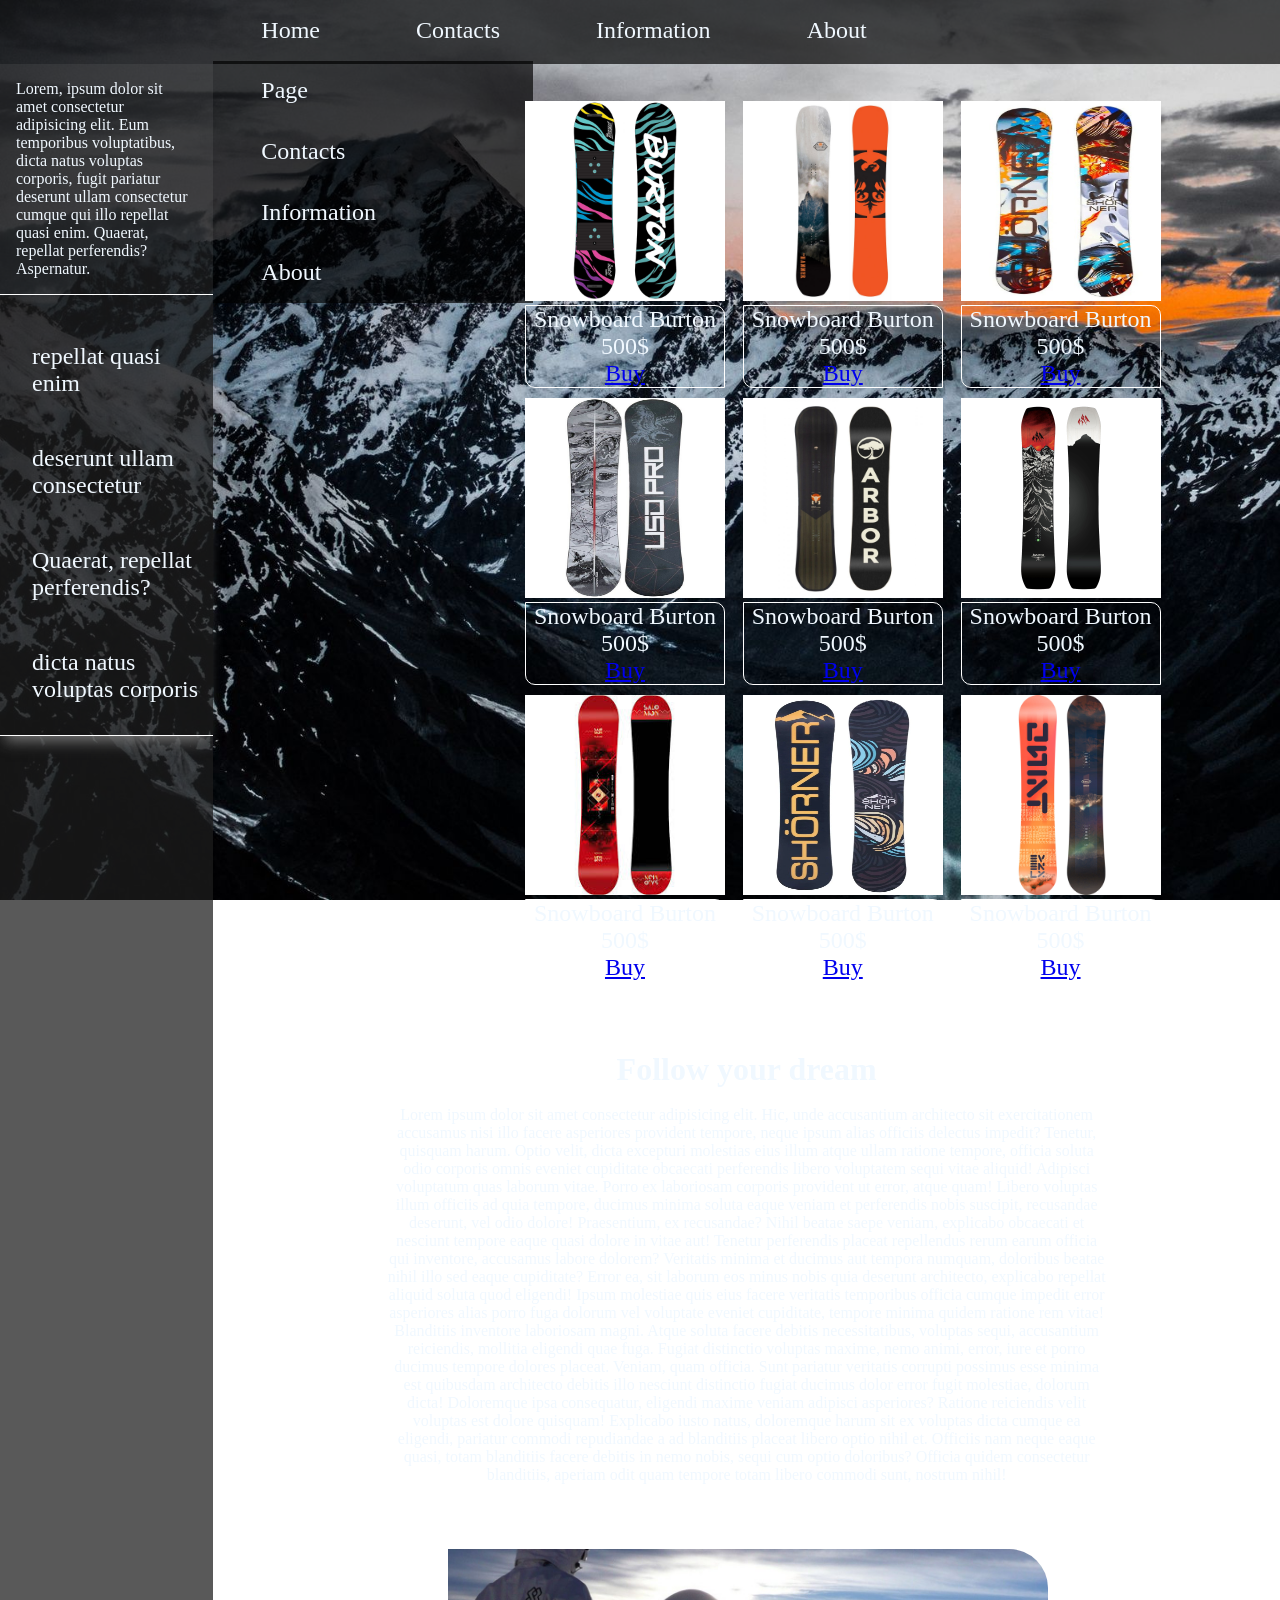
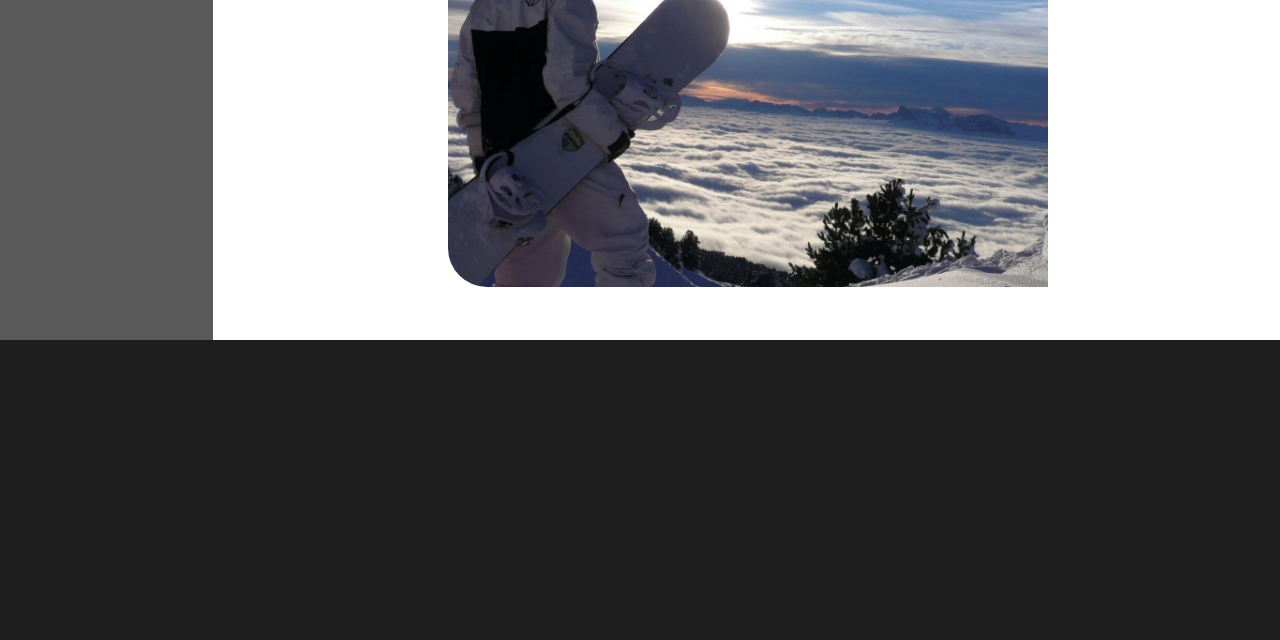
==== landing page/index.html @ 9e9fad51 "++" ====
<!DOCTYPE html>
<html lang="en">

<head>
    <meta charset="UTF-8">
    <meta http-equiv="X-UA-Compatible" content="IE=edge">
    <meta name="viewport" content="width=device-width, initial-scale=1.0">
    <link rel="stylesheet" href="../landing page/styles/style.css">
    <link rel="stylesheet" href="../landing page/styles/style_left_bar.css">
    <link rel="stylesheet" href="../landing page/styles/nav-bar.css">
    <title>Document</title>
</head>

<body>

    <div class="nav-bar">
        <div class="nav-list">
            <a class="home" href="#">Home</a>
            <a href="#">Contacts</a>
            <a href="#">Information</a>
            <a href="#">About</a>   
        </div>
       <div class="drop"> 
        <a class="home" href="#">Page</a>
        <a href="#">Contacts</a>
        <a href="#">Information</a>
        <a href="#">About</a>
    </div>
        
      

    </div>
    <div class="main-container">


        <div class="left-bar">
            <p>Lorem, ipsum dolor sit amet consectetur adipisicing elit.
                Eum temporibus voluptatibus, dicta natus voluptas corporis, fugit pariatur
                deserunt ullam consectetur
                cumque qui illo repellat quasi enim. Quaerat, repellat perferendis? Aspernatur.</p>
            <div class="info-left-bar">
                <ul>
                    <li class="list">repellat quasi enim</li>
                    <li class="list">deserunt ullam consectetur </li>
                    <li class="list">Quaerat, repellat perferendis?</li>
                    <li class="list">dicta natus voluptas corporis</li>
                </ul>
            </div>


        </div>
        <div class="inner-container">
        
            <div class="container">
                <div class="card">
                    <img src="../landing page/images/bords/181dc65eab731bc7d8aace21afc65b5e.jpg" />
                    <div class="card-info">
                        <p> Snowboard Burton</p>
                        <p>500$</p>
                        <a href="#">Buy</a>


                    </div>
                </div>
                <div class="card">
                    <img src="../landing page/images/bords/2805620668457aee5518f16487d58539.jpg" />
                    <div class="card-info">
                        <p> Snowboard Burton</p>
                        <p>500$</p>
                        <a href="#">Buy</a>


                    </div>
                </div>
                <div class="card">
                    <img src="../landing page/images/bords/61g7djynd0pxby4lard2joucw4hs6le8.jpg">
                    <div class="card-info">
                        <p> Snowboard Burton</p>
                        <p>500$</p>
                        <a href="#">Buy</a>


                    </div>
                </div>
                <div class="card">
                    <img src="../landing page/images/bords/6479230111.jpg" />
                    <div class="card-info">
                        <p> Snowboard Burton</p>
                        <p>500$</p>
                        <a href="#">Buy</a>


                    </div>
                </div>
                <div class="card">
                    <img src="../landing page/images/bords/Arbor-2022-Foundation-1000x1200.jpg" />
                    <div class="card-info">
                        <p> Snowboard Burton</p>
                        <p>500$</p>
                        <a href="#">Buy</a>


                    </div>
                </div>
                <div class="card">
                    <img src="../landing page/images/bords/c1ef1b1c0a59881adbe6d897e9af8e7f.jpg" />
                    <div class="card-info">
                        <p> Snowboard Burton</p>
                        <p>500$</p>
                        <a href="#">Buy</a>


                    </div>
                </div>
                <div class="card">
                    <img src="../landing page/images/bords/images.jpg" />
                    <div class="card-info">
                        <p> Snowboard Burton</p>
                        <p>500$</p>
                        <a href="#">Buy</a>


                    </div>
                </div>
                <div class="card">
                    <img src="../landing page/images/bords/yyi48ip8axywd3rla53e3nftq1rkj0ws.jpg" />
                    <div class="card-info">
                        <p> Snowboard Burton</p>
                        <p>500$</p>
                        <a href="#">Buy</a>


                    </div>
                </div>
                <div class="card">
                    <img src="../landing page/images/bords/Сноуборд-JOINT-EVENLY-SNB-21-22.jpg" />
                    <div class="card-info">
                        <p> Snowboard Burton</p>
                        <p>500$</p>
                        <a href="#">Buy</a>


                    </div>
                </div>

            </div>
            <div class="text">
                <h1> Follow your dream</h1>
                <br>
                <p>Lorem ipsum dolor sit amet consectetur adipisicing elit. Hic, unde accusantium architecto sit
                    exercitationem accusamus nisi illo facere asperiores provident tempore, neque ipsum alias officiis
                    delectus impedit? Tenetur, quisquam harum.
                    Optio velit, dicta excepturi molestias eius illum atque ullam ratione tempore, officia soluta odio
                    corporis omnis eveniet cupiditate obcaecati perferendis libero voluptatem sequi vitae aliquid!
                    Adipisci voluptatum quas laborum vitae.
                    Porro ex laboriosam corporis provident ut error, atque quam! Libero voluptas illum officiis ad quia
                    tempore, ducimus minima soluta eaque veniam et perferendis nobis suscipit, recusandae deserunt, vel
                    odio dolore!
                    Praesentium, ex recusandae? Nihil beatae saepe veniam, explicabo obcaecati et nesciunt tempore eaque
                    quasi dolore in vitae aut! Tenetur perferendis placeat repellendus rerum earum officia qui
                    inventore, accusamus labore dolorem?
                    Veritatis minima et ducimus aut tempora numquam, doloribus beatae nihil illo sed eaque cupiditate?
                    Error ea, sit laborum eos minus nobis quia deserunt architecto, explicabo repellat aliquid soluta
                    quod eligendi!
                    Ipsum molestiae quis eius facere veritatis temporibus officia cumque impedit error asperiores alias
                    porro fuga dolorum vel voluptate eveniet cupiditate, tempore minima quidem ratione rem vitae!
                    Blanditiis inventore laboriosam magni.
                    Atque soluta facere debitis necessitatibus, voluptas sequi, accusantium reiciendis, mollitia
                    eligendi quae fuga. Fugiat distinctio voluptas maxime, nemo animi, error, iure et porro ducimus
                    tempore dolores placeat. Veniam, quam officia.
                    Sunt pariatur veritatis corrupti possimus esse minima est quibusdam architecto debitis illo nesciunt
                    distinctio fugiat ducimus dolor error fugit molestiae, dolorum dicta! Doloremque ipsa consequatur,
                    eligendi maxime veniam adipisci asperiores?
                    Ratione reiciendis velit voluptas est dolore quisquam! Explicabo iusto natus, doloremque harum sit
                    ex voluptas dicta cumque ea eligendi, pariatur commodi repudiandae a ad blanditiis placeat libero
                    optio nihil et.
                    Officiis nam neque eaque quasi, totam blanditiis facere debitis in nemo nobis, sequi cum optio
                    doloribus? Officia quidem consectetur blanditiis, aperiam odit quam tempore totam libero commodi
                    sunt, nostrum nihil!</p>
            </div>
            <div class="snow">
                <img src="../landing page/images/snoubordist-smotrit-na-oblaka.jpg">
            </div>
        </div>
       

    </div>
    <div class="footer"></div>

</body>

</html>
---- landing page/styles/style.css ----
*{
    margin: 0;
    padding: 0;
}
.card{
    width: 200px;
    margin: 5px;
}

.card img{
    width: 100%;
    max-height: 200px;
}

.container{
    margin-top: 2em;
    padding-left: 12.5em;
    display: grid;
    grid-template-columns: 1fr 1fr 1fr;
    grid-template-rows: repeat(3, 1fr);

}

.card-info{
    border: 0.5px solid rgb(255, 255, 255);
    text-align: center;
    font-size: 24px;
    border-bottom-left-radius: 10px;
    border-top-right-radius: 10px;
}

body{
    background-image: url('../images/mountain1.png');
    color: aliceblue;
    background-attachment: fixed;
    background-repeat: no-repeat;
    background-size: cover;
}

/* body:before {
    content: "";
    position: fixed;
    top: 0;
    left: 0;
    width: 100%;
    height: 100%;
    background: url('../images/stripe-black.png');
} */

.text {
    margin-top: 4em;
}
.snow{
    margin-left: 18em;
    max-width: 600px;
    
    display: block;
    margin-left: auto;
    margin-right: auto;
}
.snow img{
    border-bottom-left-radius: 40px;
    border-top-right-radius: 40px;
    width: 100%;
    border: 1px solid white;
}

.footer{
    height: 300px;
    background-color: rgba(0, 0, 0, 0.884);
}
---- landing page/styles/style_left_bar.css ----
.main-container{
    display: grid;
    grid-template-columns: repeat(12, 1fr);
    grid-template-rows: repeat(1);

}
.left-bar{
grid-column: 1/3;
background-color: rgba(29, 29, 29, 0.733);
background-size: cover;
}
.inner-container{
grid-column: 4/12;
margin-bottom: 3em;
}
.left-bar p{
    margin: 1em;
}

.text{
    margin: 4em;
    text-align: center;
}

.info-left-bar{
    border-top: 0.5px solid white;
    border-bottom: 0.5px solid white;
    padding-left: 2em;
    padding-bottom: 2em;
    -webkit-box-shadow: -1px 11px 14px -6px rgba(104, 104, 104, 0.95);
-moz-box-shadow: -1px 11px 14px -6px rgba(131, 131, 131, 0.95);;
box-shadow: -1px 11px 14px -6px rgba(124, 124, 124, 0.95);

}
.info-left-bar>ul>li{
    list-style: none;
    padding-top: 2em;
    font-size: 24px;
}
---- landing page/styles/nav-bar.css ----
.nav-bar{
    background-color: rgba(0, 0, 0, 0.678);
    height: 4em;
    background-attachment: fixed;
    display: grid;
    grid-template-columns: repeat(12, 1fr);
    grid-template-rows: repeat(1);
    
}
.nav-list{
    height: 100%;
    display: flex;
    grid-column: 3/12   ;
    
}
.nav-list a{
    color: aliceblue;
    display: block;
    padding: 0.7em;
    padding-inline: 2em;
    text-decoration: none;
    font-size: 24px;
}

.nav-list a:hover{
    background-color: rgb(105, 105, 105);
}

.navlist div {
    display: flex;
    grid-column: 10/13;
    
}

.drop{
    display: block;
    grid-column: 3/6;
    grid-row: 2;
    background-color: rgba(0, 0, 0, 0.678); 

}

.drop a{
   
        color: aliceblue;
        display: block;
        padding: 0.7em;
        padding-inline: 2em;
        text-decoration: none;
        font-size: 24px;    

}
.drop a:hover{ 
    background-color: rgb(105, 105, 105);
 }
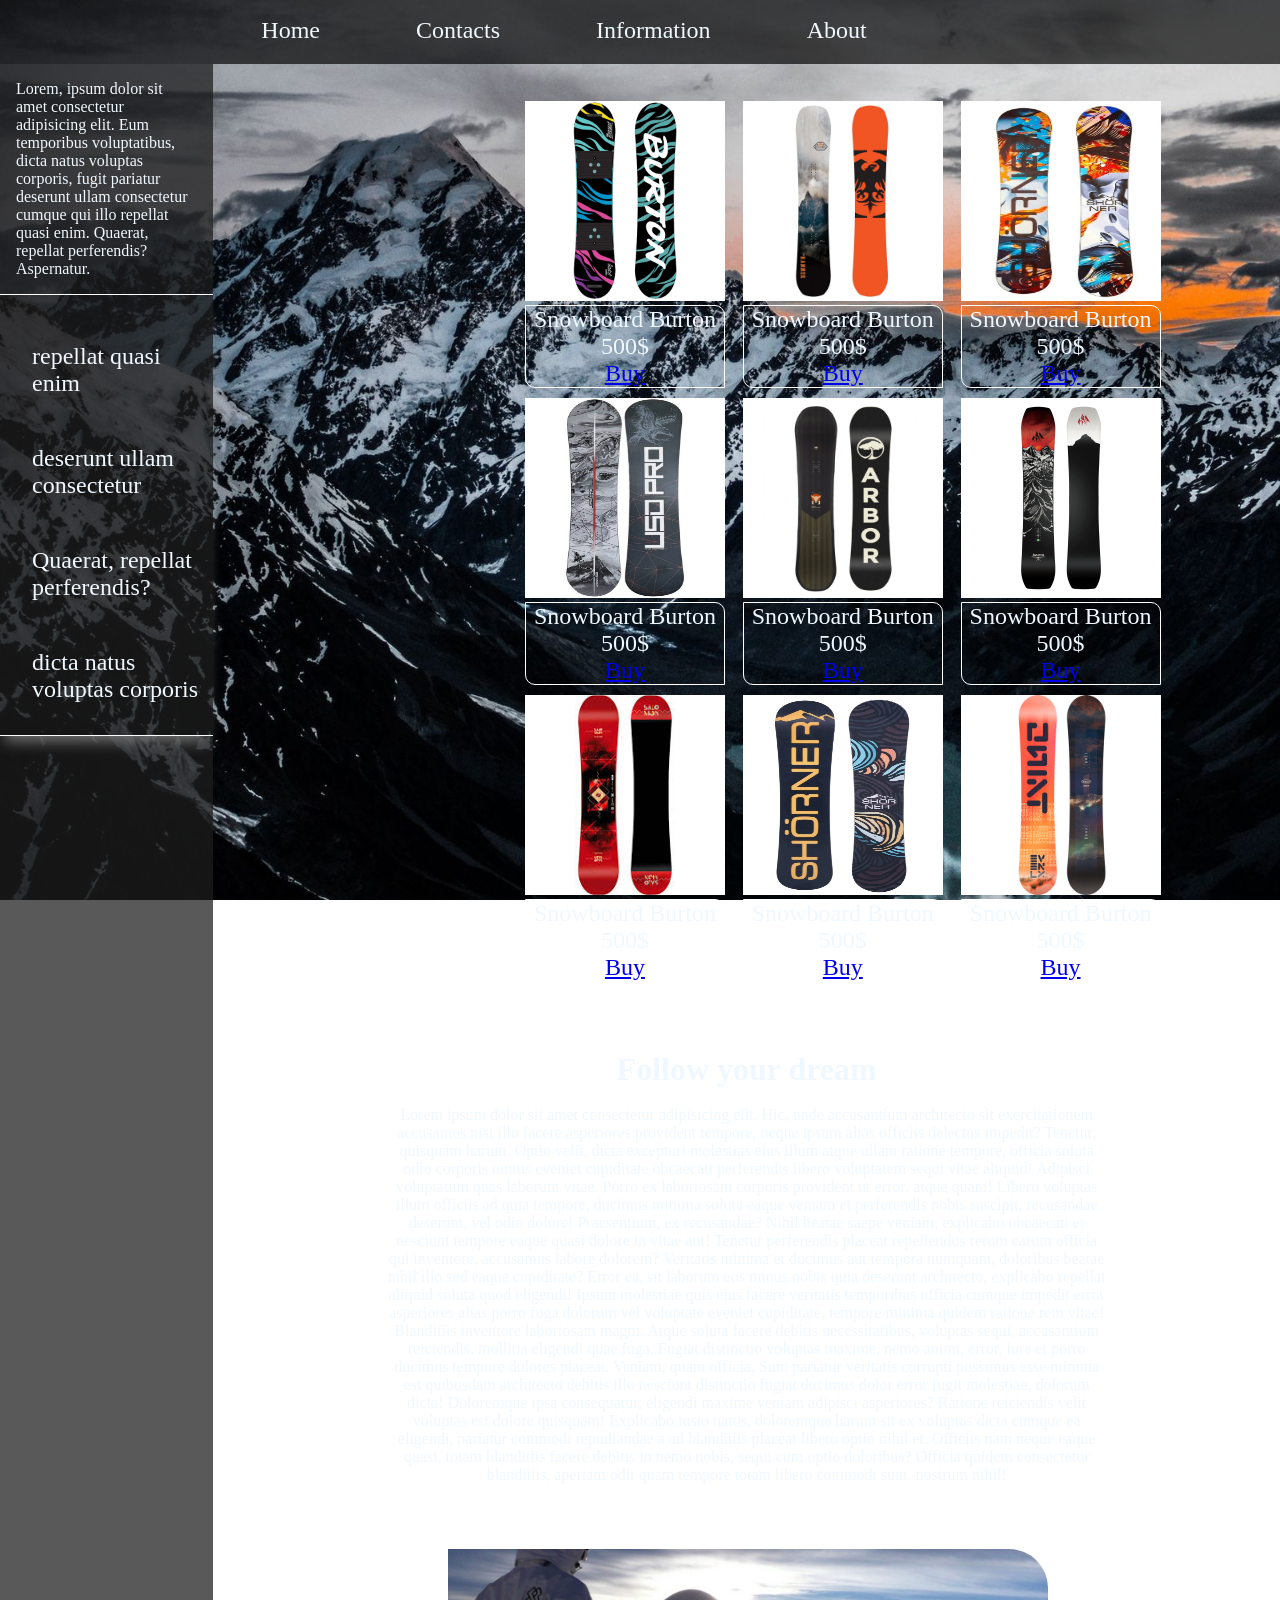
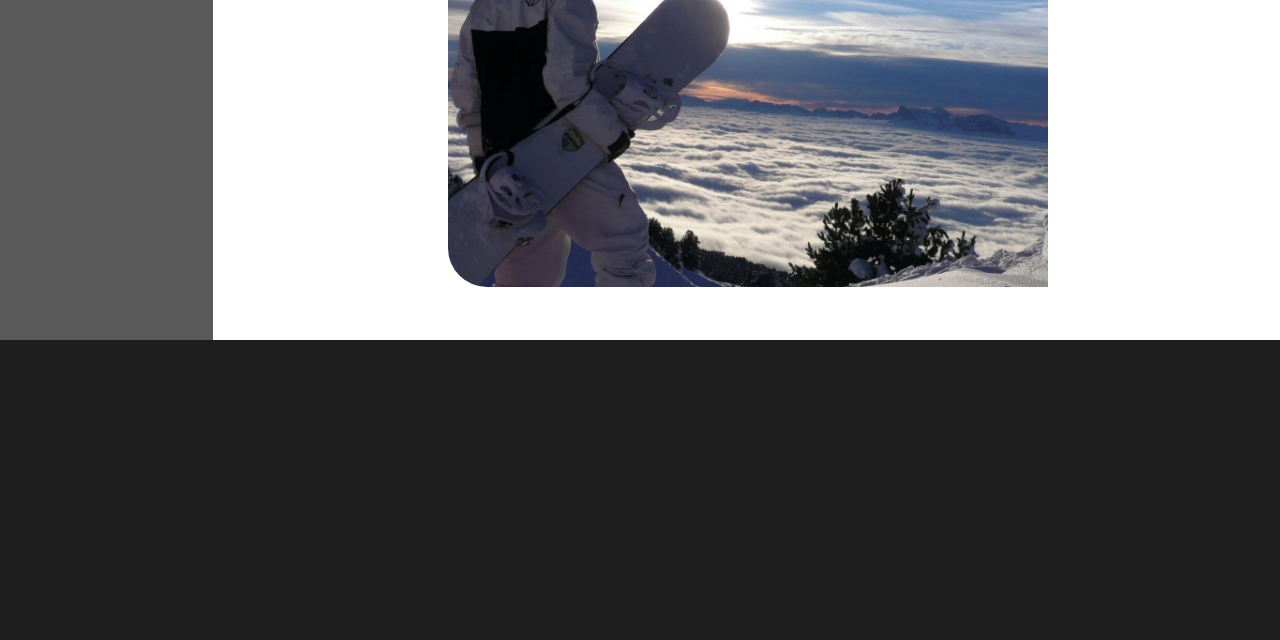
==== commit bb47c99e: "++" ====
--- a/landing page/index.html
+++ b/landing page/index.html
@@ -186,7 +186,7 @@
 
     </div>
     <div class="footer"></div>
-
+<script src="index.js"></script>
 </body>
 
 </html>
--- a/landing page/styles/nav-bar.css
+++ b/landing page/styles/nav-bar.css
@@ -33,10 +33,11 @@
 }
 
 .drop{
-    display: block;
+    display: none;
     grid-column: 3/6;
     grid-row: 2;
-    background-color: rgba(0, 0, 0, 0.678); 
+    background-color: rgba(0, 0, 0, 0.678);
+    z-index: 3;
 
 }
 
